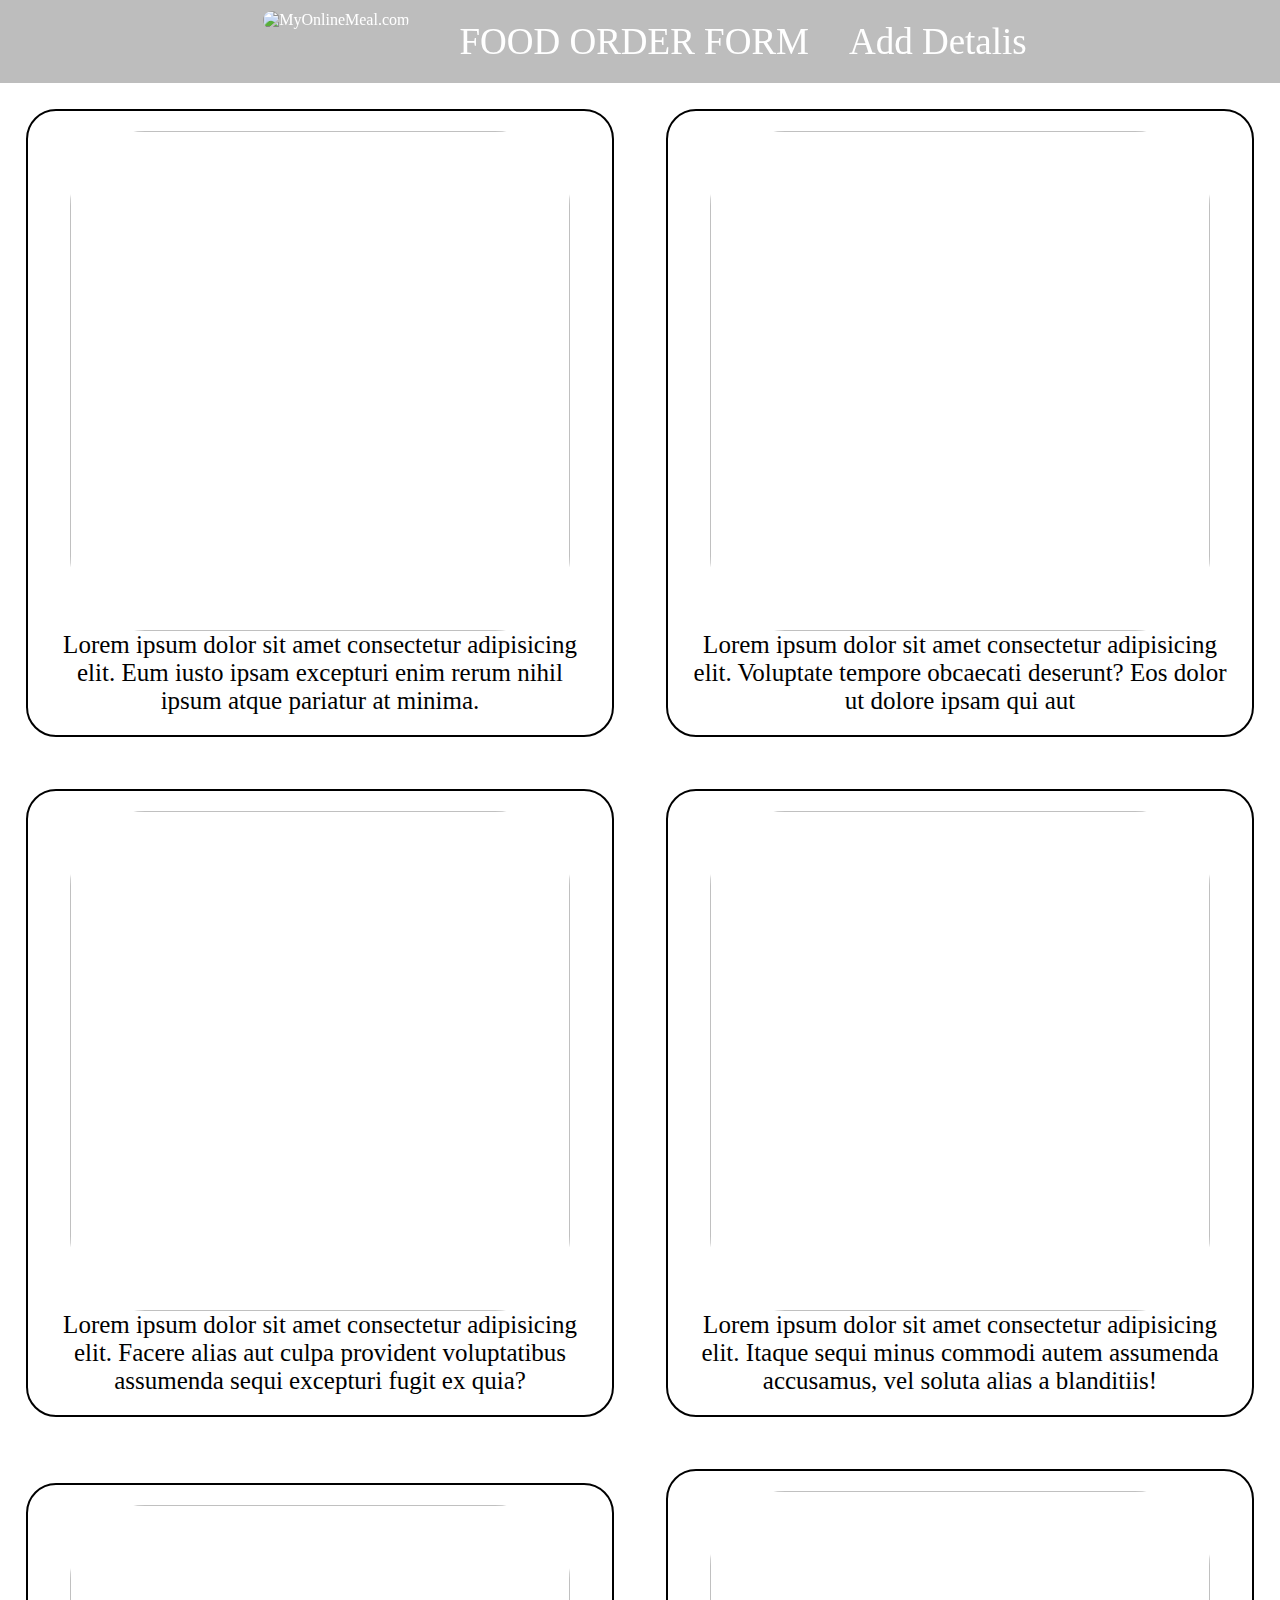
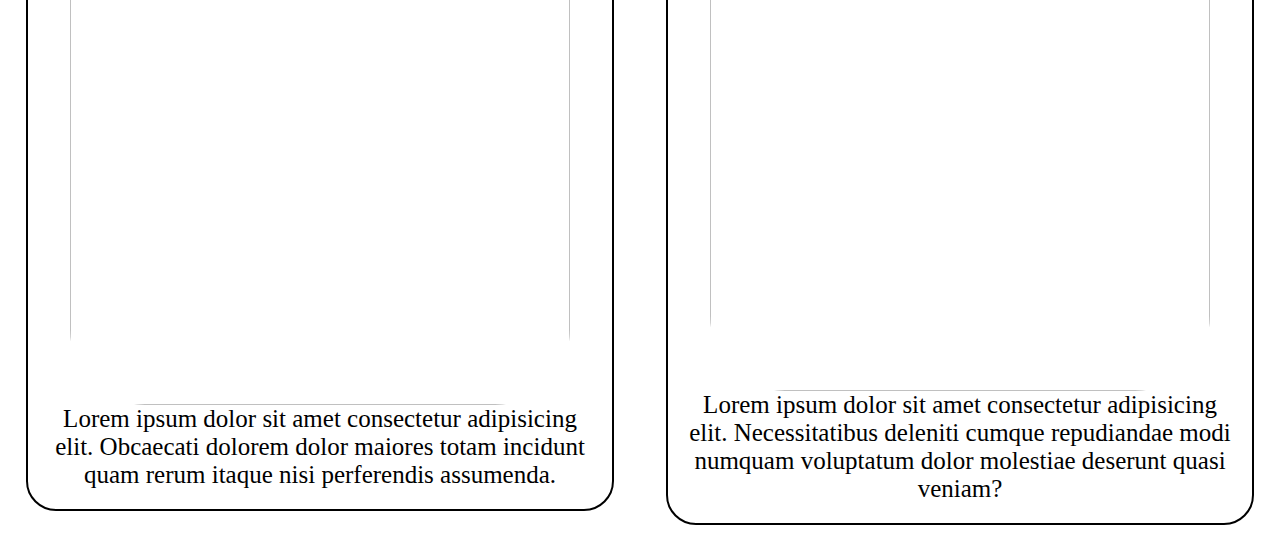
==== order.html @ 84c14cd1 "Add files via upload" ====
<!DOCTYPE html>
<html lang="en">
<head>
    <meta charset="UTF-8">
    <meta http-equiv="X-UA-Compatible" content="IE=edge">
    <meta name="viewport" content="width=device-width, initial-scale=1.0">
    <title>Fast Food Delivery</title>
</head>
<style>
    *{
    margin: 0;
    padding: 0;
}
    #navbar{
        display: flex;
        justify-content: center;
        color: white;
        top: 0px;
        position: sticky;
    }

    #navbar::before{
    content: "";
    background-color: black;
    position: absolute;
    top: 0px;
    left: 0px;
    right: 0px;
    bottom: 0px;
    height: 100%;
    width: 100%;
    z-index: -1;
    opacity: 0.26;   
}

#logo img {
    margin: 11px 30px;
    height: 65px;
    border-radius: 70px;
}
.name{
    font-size: 37px;
    margin: 10px;
    padding: 10px;
    font-family: 'Baloo Bhai 2', cursive;
}


/*section */

#section {
    display:grid;
    grid-template-columns: repeat(2,auto);
    justify-content: center;
    align-items: center;
}
#section img{
    height: 500px;
    width: 500px;
    border-radius: 75px;
}

.item {
    border: solid 2px black;
    margin: 26px;
    padding: 20px;
    display: grid;
    justify-items: center;
    border-radius: 30px;
    font-size: 25px;
    font-family: 'Baloo Bhai 2', cursive;
    text-align: center;
}
#fname{

}
#sname{

}

@media screen and (max-width:1160px) {
    #section img {
    height: 291px;
    width: 363px;
    border-radius: 38px;
}
.name{
    font-size: 28px;
}
.item {
    margin: 20px;
    padding: 20px;
    border-radius: 20px;
    font-size: 20px;
}
}

@media screen and (max-width:870px) {
    #section img {
    height: 170px;
    width: 119px;
    border-radius: 38px;
}
.name {
    font-size: 15px;
    margin: 0px;
    padding: 10px;
}
.item {
    margin: 4px;
    padding: 15px;
    border-radius: 20px;
    font-size: 12px;
}
#logo img{
    margin: 8px 6px;
    height: 36px;
    border-radius: 40px;
}
}
</style>
<body>
    <nav id="navbar">
        <div id="logo">
            <img src="foodzy-1.png" alt="MyOnlineMeal.com">
        </div>
           <div class="name" id="fname">FOOD ORDER FORM</div>
           <div class="name" id="sname">Add Detalis</div>
    </nav>

    <section id="section">
        <div class="item"><img src="order biscuits.jpeg">Lorem ipsum dolor sit amet consectetur adipisicing elit. Eum iusto ipsam excepturi enim rerum nihil ipsum atque pariatur at minima.</div>
        <div class="item"><img src="order burger.jpg">Lorem ipsum dolor sit amet consectetur adipisicing elit. Voluptate tempore obcaecati deserunt? Eos dolor ut dolore ipsam qui aut </div>
        <div class="item"><img src="order icecream.jpg">Lorem ipsum dolor sit amet consectetur adipisicing elit. Facere alias aut culpa provident voluptatibus assumenda sequi excepturi fugit ex quia?</div>
        <div class="item"><img src="order misal.jpg">Lorem ipsum dolor sit amet consectetur adipisicing elit. Itaque sequi minus commodi autem assumenda accusamus, vel soluta alias a blanditiis!</div>
        <div class="item"><img src="order pizza.jpg">Lorem ipsum dolor sit amet consectetur adipisicing elit. Obcaecati dolorem dolor maiores totam incidunt quam rerum itaque nisi perferendis assumenda.</div>
        <div class="item"><img src="order pizza1.png">Lorem ipsum dolor sit amet consectetur adipisicing elit. Necessitatibus deleniti cumque repudiandae modi numquam voluptatum dolor molestiae deserunt quasi veniam?</div>
    </section>
</body>
</html>
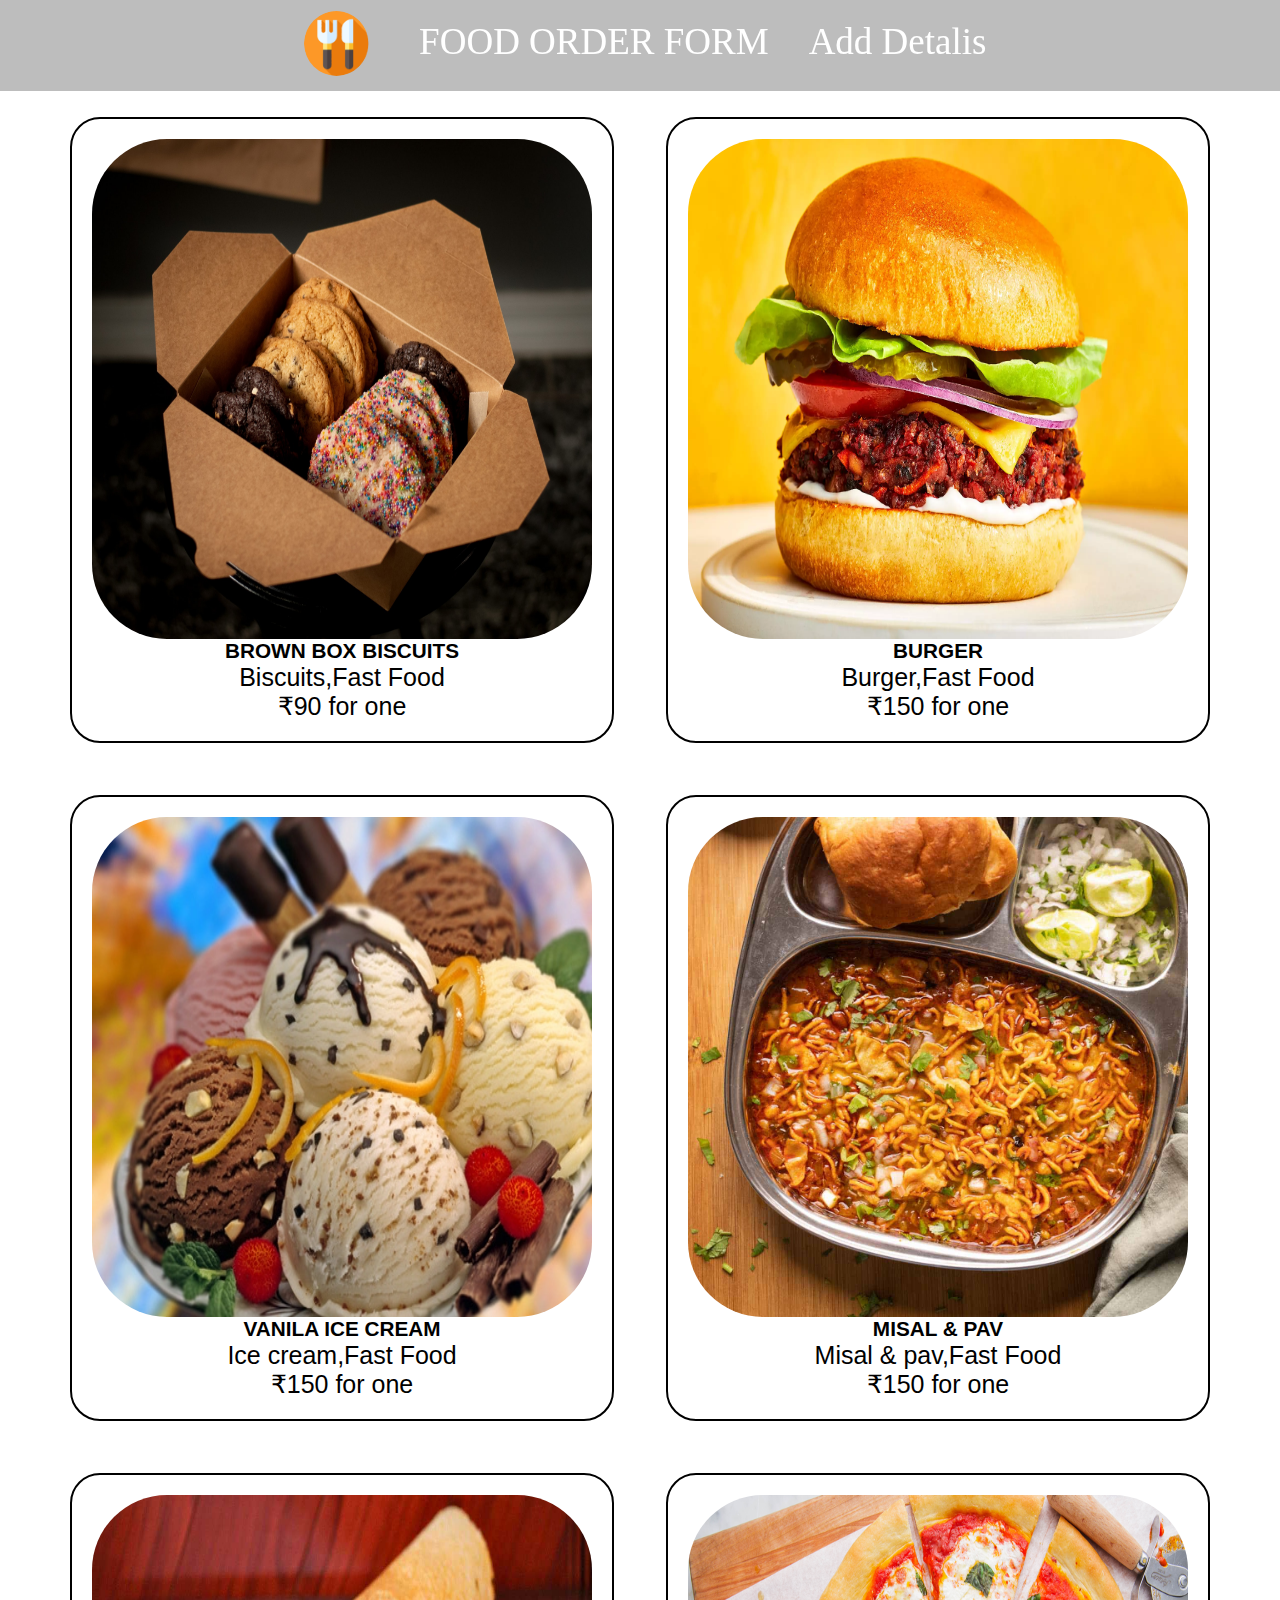
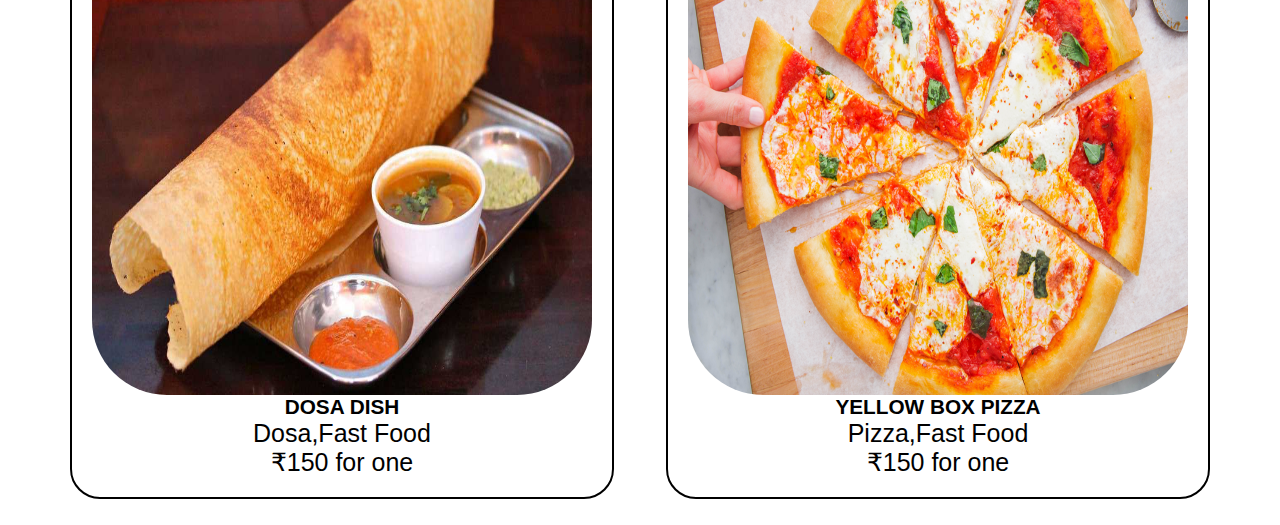
==== commit ec85b116: "Add files via upload" ====
--- a/order.html
+++ b/order.html
@@ -49,8 +49,8 @@
 /*section */
 
 #section {
-    display:grid;
-    grid-template-columns: repeat(2,auto);
+    display: grid;
+    grid-template-columns: repeat(3,auto);
     justify-content: center;
     align-items: center;
 }
@@ -68,17 +68,26 @@
     justify-items: center;
     border-radius: 30px;
     font-size: 25px;
-    font-family: 'Baloo Bhai 2', cursive;
+    font-family: Okra, Helvetica, sans-serif;
     text-align: center;
 }
-#fname{
-
-}
-#sname{
-
-}
-
+
+.item div{
+    font-family: Okra, Helvetica, sans-serif;
+}
+
+@media screen and (max-width:1770px) {
+    #section {
+    display:grid;
+    grid-template-columns: repeat(2,auto);
+    }
+}
 @media screen and (max-width:1160px) {
+
+    #section {
+    display:grid;
+    grid-template-columns: repeat(2,auto);
+    }
     #section img {
     height: 291px;
     width: 363px;
@@ -95,7 +104,46 @@
 }
 }
 
-@media screen and (max-width:870px) {
+@media screen and (max-width:860px) {
+    #section {
+    display:grid;
+    grid-template-columns: repeat(3,auto);
+    }
+    #section img {
+    height: 214px;
+    width: 190px;
+    border-radius: 38px;
+}
+.name {
+    font-size: 22px;
+    margin: 3px;
+    padding: 11px;
+}
+.item {
+    margin: 4px;
+    padding: 15px;
+    border-radius: 20px;
+    font-size: 12px;
+}
+#logo img {
+    margin: 11px 6px;
+    height: 45px;
+    border-radius: 40px;
+}
+}
+
+@media screen and (max-width:700px) {
+    #section {
+    display: grid;
+    grid-template-columns: repeat(2,auto);
+    }
+}
+
+@media screen and (max-width:465px) {
+    #section {
+    display:grid;
+    grid-template-columns: repeat(2,auto);
+    }
     #section img {
     height: 170px;
     width: 119px;
@@ -118,6 +166,30 @@
     border-radius: 40px;
 }
 }
+
+@media screen and (max-width:390px) {
+    #section {
+    display:grid;
+    grid-template-columns: repeat(2,auto);
+    }
+    .name {
+    font-size: 16px;
+    margin: 11px;
+    padding: 0px;
+}
+#logo img {
+    margin: 3px 5px;
+    height: 45px;
+    border-radius: 40px;
+}
+}
+
+@media screen and (max-width:315px) {
+    #section {
+    grid-template-columns: repeat(1,auto);
+    }
+}
+
 </style>
 <body>
     <nav id="navbar">
@@ -129,12 +201,12 @@
     </nav>
 
     <section id="section">
-        <div class="item"><img src="order biscuits.jpeg">Lorem ipsum dolor sit amet consectetur adipisicing elit. Eum iusto ipsam excepturi enim rerum nihil ipsum atque pariatur at minima.</div>
-        <div class="item"><img src="order burger.jpg">Lorem ipsum dolor sit amet consectetur adipisicing elit. Voluptate tempore obcaecati deserunt? Eos dolor ut dolore ipsam qui aut </div>
-        <div class="item"><img src="order icecream.jpg">Lorem ipsum dolor sit amet consectetur adipisicing elit. Facere alias aut culpa provident voluptatibus assumenda sequi excepturi fugit ex quia?</div>
-        <div class="item"><img src="order misal.jpg">Lorem ipsum dolor sit amet consectetur adipisicing elit. Itaque sequi minus commodi autem assumenda accusamus, vel soluta alias a blanditiis!</div>
-        <div class="item"><img src="order pizza.jpg">Lorem ipsum dolor sit amet consectetur adipisicing elit. Obcaecati dolorem dolor maiores totam incidunt quam rerum itaque nisi perferendis assumenda.</div>
-        <div class="item"><img src="order pizza1.png">Lorem ipsum dolor sit amet consectetur adipisicing elit. Necessitatibus deleniti cumque repudiandae modi numquam voluptatum dolor molestiae deserunt quasi veniam?</div>
+        <div class="item"><img src="order biscuits.jpeg"><h5>BROWN BOX BISCUITS</h5> <h7>Biscuits,Fast Food</h7><h8>&#8377;90 for one</h8></div>
+        <div class="item"><img src="order burger.jpg"><h5>BURGER </h5> <h7>Burger,Fast Food</h7><h8>&#8377;150 for one</h8></div>
+        <div class="item"><img src="order icecream.jpg"><h5> VANILA ICE CREAM</h5> <h7>Ice cream,Fast Food</h7><h8>&#8377;150 for one</h8></div>
+        <div class="item"><img src="order misal.jpg"><h5>MISAL & PAV</h5> <h7>Misal & pav,Fast Food</h7><h8>&#8377;150 for one</h8></div>
+        <div class="item"><img src="order pizza.jpg"><h5>DOSA DISH</h5> <h7>Dosa,Fast Food</h7><h8>&#8377;150 for one</h8></div>
+        <div class="item"><img src="order pizza1.png"><h5>YELLOW BOX PIZZA </h5> <h7>Pizza,Fast Food</h7><h8> &#8377;150 for one</h8></div>
     </section>
 </body>
 </html>